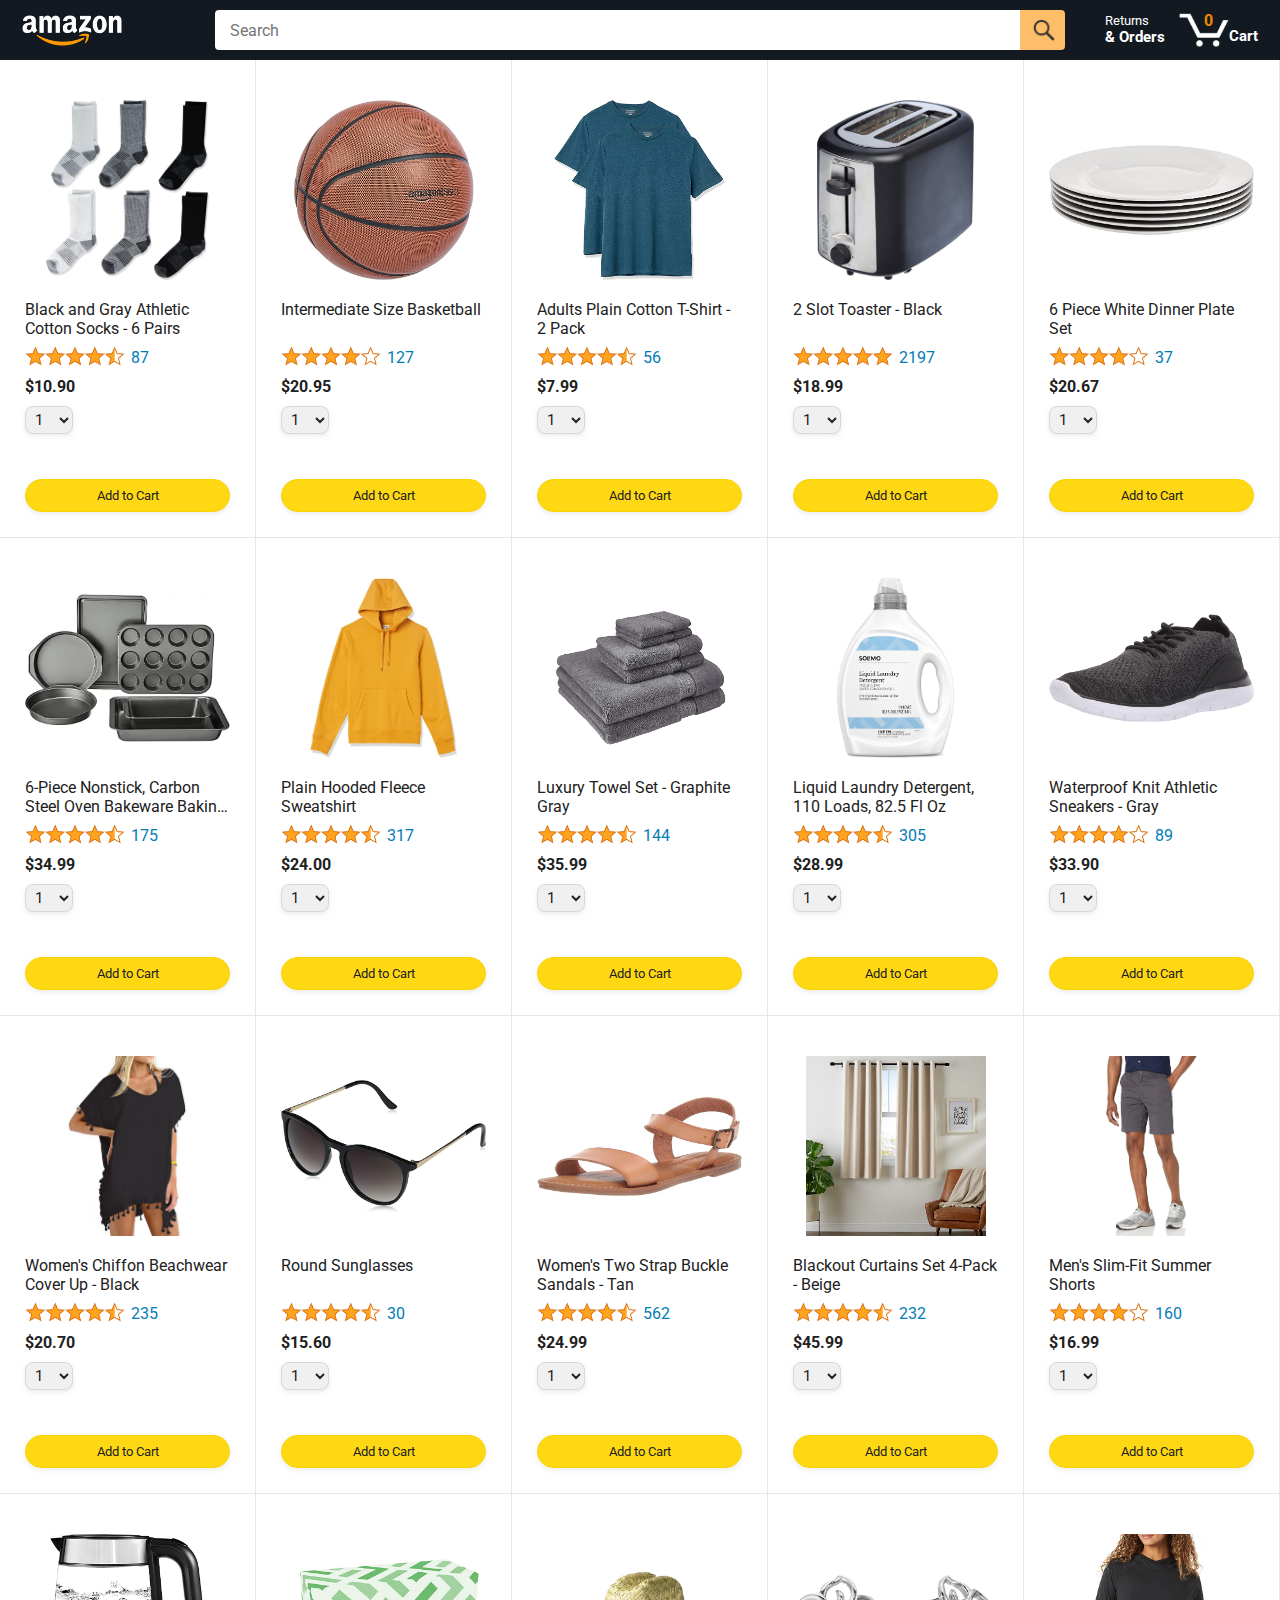
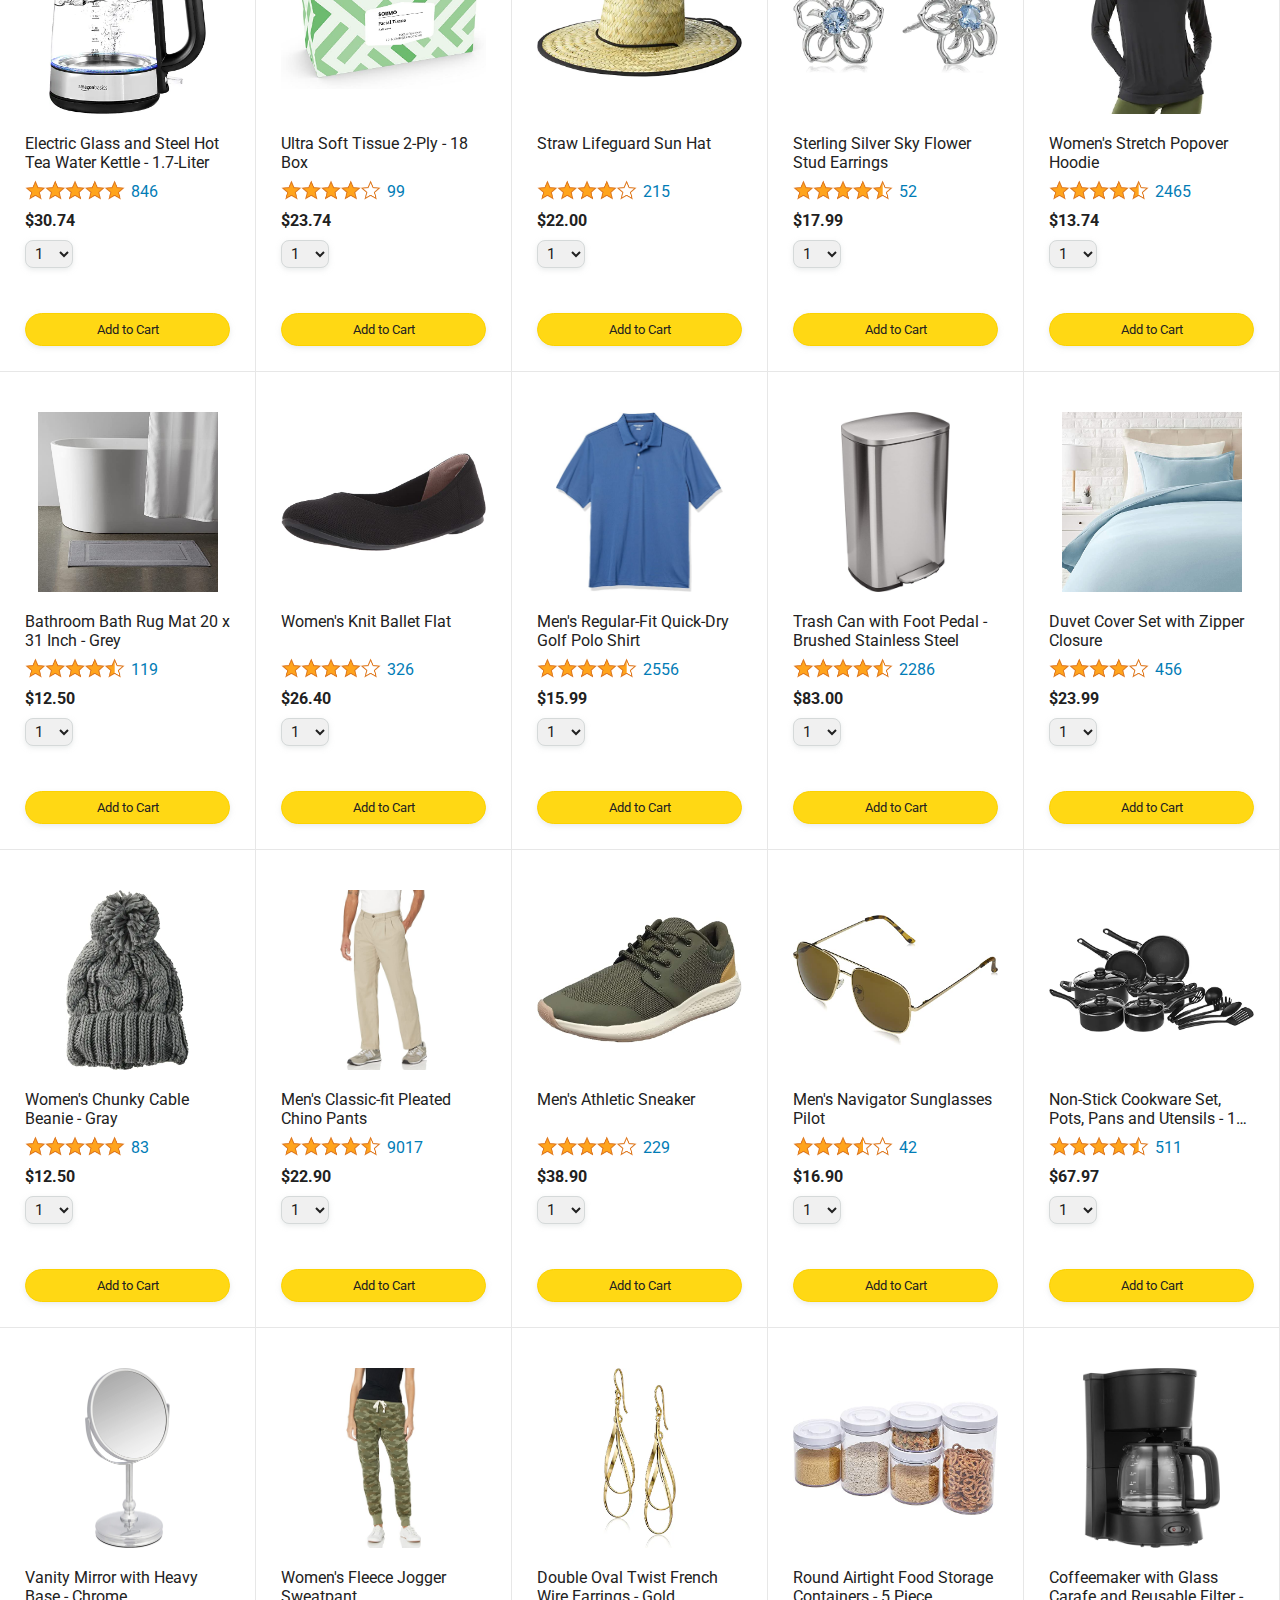
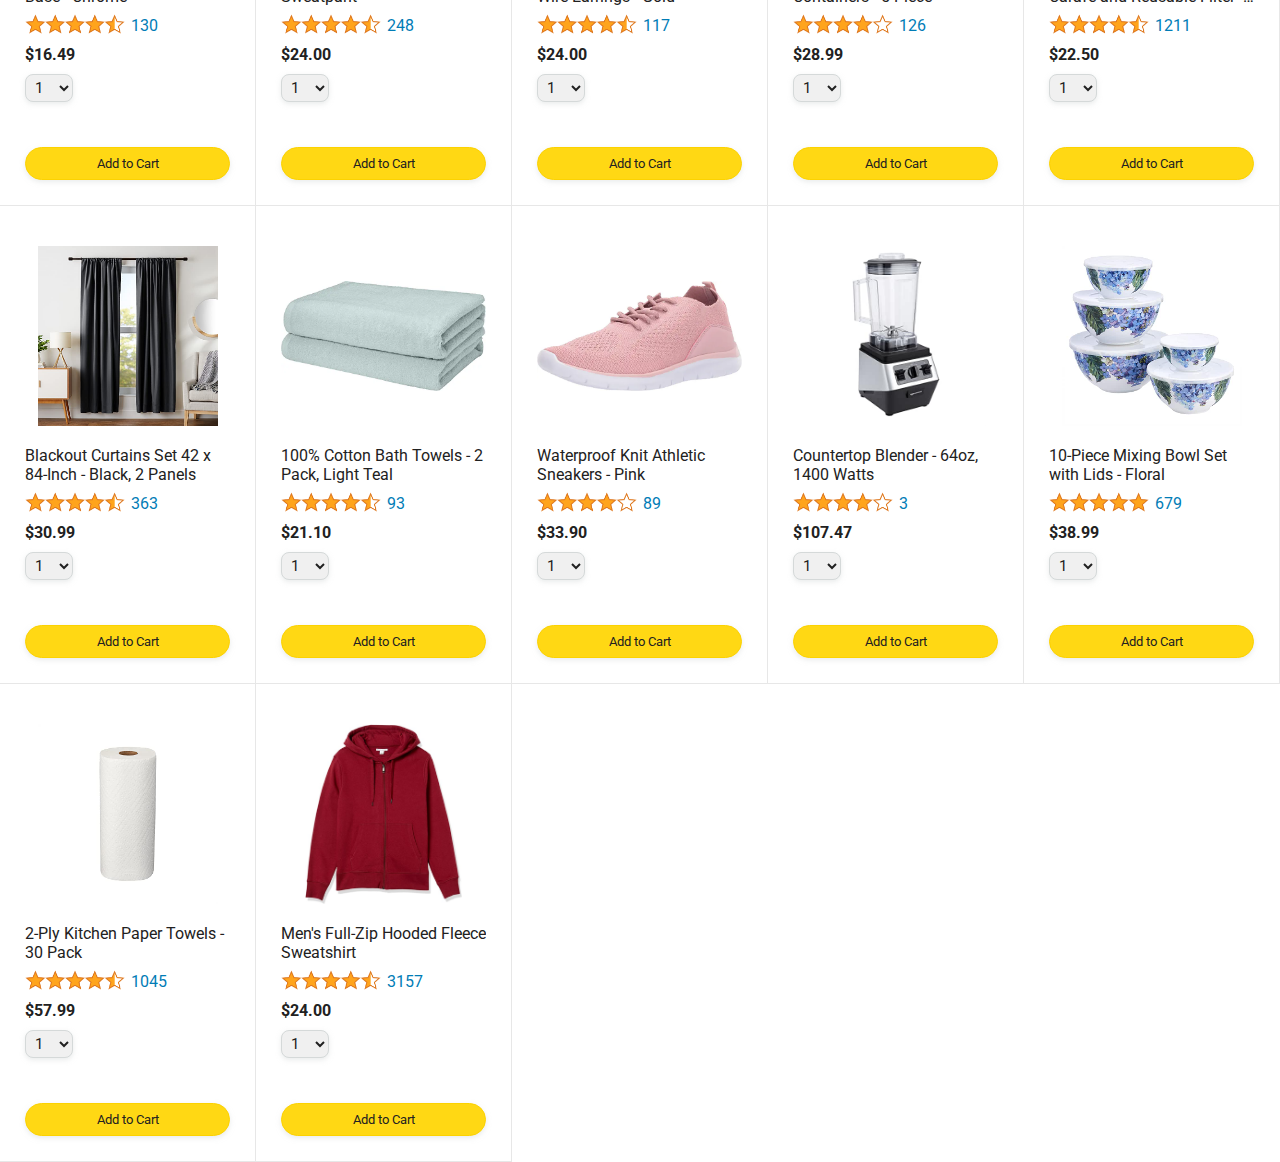
==== index.html @ 28f82f6f "initial commit - committing all files" ====
<!DOCTYPE html>
<html>
  <head>
    <title>Amazon Project</title>

    <!-- This code is needed for responsive design to work.
      (Responsive design = make the website look good on
      smaller screen sizes like a phone or a tablet). -->
    <meta name="viewport" content="width=device-width, initial-scale=1">

    <!-- Load a font called Roboto from Google Fonts. -->
    <link rel="preconnect" href="https://fonts.googleapis.com">
    <link rel="preconnect" href="https://fonts.gstatic.com" crossorigin>
    <link href="https://fonts.googleapis.com/css2?family=Roboto:wght@400;500;700&display=swap" rel="stylesheet">

    <!-- Here are the CSS files for this page. -->
    <link rel="stylesheet" href="styles/shared/general.css">
    <link rel="stylesheet" href="styles/shared/amazon-header.css">
    <link rel="stylesheet" href="styles/pages/amazon.css">

    <!-- Here are the JavaScript files for this page. -->
    <script src="data/cart.js" defer></script>
    <script src="data/products.js" defer></script>
    <script src="scripts/index.js" defer></script>
  </head>
  <body>
    <header>
      <div class="header-left-section">
        <a href="index.html" class="header-link">
          <img class="amazon-logo"
            src="images/amazon-logo-white.png">
          <img class="amazon-mobile-logo"
            src="images/amazon-mobile-logo-white.png">
        </a>
      </div>

      <div class="header-middle-section">
        <input class="search-bar" type="text" placeholder="Search">

        <button class="search-button">
          <img class="search-icon" src="images/icons/search-icon.png">
        </button>
      </div>

      <div class="header-right-section">
        <a class="orders-link header-link" href="orders.html">
          <span class="returns-text">Returns</span>
          <span class="orders-text">& Orders</span>
        </a>

        <a class="cart-link header-link" href="checkout.html">
          <img class="cart-icon" src="images/icons/cart-icon.png">
          <div class="cart-quantity">0</div>
          <div class="cart-text">Cart</div>
        </a>
      </div>
    </header>
    
    <main>
      <div class="products-grid"></div>
    </main>
  </body>
</html>
---- styles/shared/general.css ----
body {
  font-family: Roboto, Arial;
  color: rgb(33, 33, 33);
  margin: 0;
}

p {
  margin: 0;
}

button {
  cursor: pointer;
}

select {
  cursor: pointer;
}

input, select, button {
  font-family: Roboto, Arial;
}

.button-primary {
  color: rgb(33, 33, 33);
  background-color: rgb(255, 216, 20);
  border: 1px solid rgb(252, 210, 0);
  border-radius: 8px;
  cursor: pointer;
  box-shadow: 0 2px 5px rgba(213, 217, 217, 0.5);
}

.button-primary:hover {
  background-color: rgb(247, 202, 0);
  border: 1px solid rgb(242, 194, 0);
}

.button-primary:active {
  background: rgb(255, 216, 20);
  border-color: rgb(252, 210, 0);
  box-shadow: none;
}

.button-secondary {
  color: rgb(33, 33, 33);
  background: white;
  border: 1px solid rgb(213, 217, 217);
  border-radius: 8px;
  cursor: pointer;
  box-shadow: 0 2px 5px rgba(213, 217, 217, 0.5);
}

.button-secondary:hover {
  background-color: rgb(247, 250, 250);
}

.button-secondary:active {
  background-color: rgb(237, 253, 255);
  box-shadow: none;
}

.limit-text-to-2-lines {
  display: -webkit-box;
  -webkit-line-clamp: 2;
  -webkit-box-orient: vertical;
  overflow: hidden;
}

.link-primary {
  color: rgb(1, 124, 182);
  cursor: pointer;
}

.link-primary:hover {
  color: rgb(196, 80, 0);
}

/* Styles for dropdown selectors. */
select {
  color: rgb(33, 33, 33);
  background-color: rgb(240, 240, 240);
  border: 1px solid rgb(213, 217, 217);
  border-radius: 8px;
  padding: 3px 5px;
  font-size: 15px;
  cursor: pointer;
  box-shadow: 0 2px 5px rgba(213, 217, 217, 0.5);
}

select:focus,
input:focus {
  outline: 2px solid rgb(255, 153, 0);
}
---- styles/shared/amazon-header.css ----
header {
  background-color: rgb(19, 25, 33);
  color: white;
  padding-inline: 15px;
  display: flex;
  align-items: center;
  justify-content: space-between;

  position: fixed;
  top: 0;
  left: 0;
  right: 0;
  height: 60px;
}

.header-left-section {
  width: 180px;
}

@media (max-width: 800px) {
  .header-left-section {
    width: unset;
  }
}

.header-link {
  display: inline-block;
  padding: 6px;
  border-radius: 2px;
  cursor: pointer;
  text-decoration: none;
  border: 1px solid rgba(0, 0, 0, 0);
}

.header-link:hover {
  border: 1px solid white;
}

.amazon-logo {
  width: 100px;
  margin-top: 5px;
}

.amazon-mobile-logo {
  display: none;
}

@media (max-width: 575px) {
  .amazon-logo {
    display: none;
  }

  .amazon-mobile-logo {
    display: block;
    height: 35px;
    margin-top: 5px;
  }
}

.header-middle-section {
  flex: 1;
  max-width: 850px;
  margin-inline: 10px;
  display: flex;
}

.search-bar {
  flex: 1;
  width: 0;
  font-size: 16px;
  height: 38px;
  padding-left: 15px;
  border: none;
  border-top-left-radius: 4px;
  border-bottom-left-radius: 4px;
  border-top-right-radius: 0;
  border-bottom-right-radius: 0;
}

.search-button {
  background-color: rgb(254, 189, 105);
  border: none;
  width: 45px;
  height: 40px;
  border-top-right-radius: 4px;
  border-bottom-right-radius: 4px;
  flex-shrink: 0;
}

.search-icon {
  height: 22px;
  margin-left: 2px;
  margin-top: 3px;
}

.header-right-section {
  width: 180px;
  flex-shrink: 0;
  display: flex;
  justify-content: end;
}

.orders-link {
  color: white;
}

.returns-text {
  display: block;
  font-size: 13px;
}

.orders-text {
  display: block;
  font-size: 15px;
  font-weight: 700;
}

.cart-link {
  color: white;
  display: flex;
  align-items: center;
  position: relative;
}

.cart-icon {
  width: 50px;
}

.cart-text {
  margin-top: 12px;
  font-size: 15px;
  font-weight: 700;
}

.cart-quantity {
  color: rgb(240, 136, 4);
  font-size: 16px;
  font-weight: 700;
  position: absolute;
  top: 4px;
  left: 22px;
  width: 26px;
  text-align: center;
}
---- styles/pages/amazon.css ----
main {
  margin-top: 60px;
}

.products-grid {
  display: grid;
  grid-template-columns: repeat(8, 1fr);
}

@media (max-width: 2000px) {
  .products-grid {
    grid-template-columns: repeat(7, 1fr);
  }
}

@media (max-width: 1600px) {
  .products-grid {
    grid-template-columns: repeat(6, 1fr);
  }
}

@media (max-width: 1300px) {
  .products-grid {
    grid-template-columns: repeat(5, 1fr);
  }
}

@media (max-width: 1000px) {
  .products-grid {
    grid-template-columns: repeat(4, 1fr);
  }
}

@media (max-width: 800px) {
  .products-grid {
    grid-template-columns: repeat(3, 1fr);
  }
}

@media (max-width: 575px) {
  .products-grid {
    grid-template-columns: repeat(2, 1fr);
  }
}

@media (max-width: 450px) {
  .products-grid {
    grid-template-columns: 1fr;
  }
}

.product-container {
  padding: 25px;
  padding-top: 40px;
  border-right: 1px solid rgb(231, 231, 231);
  border-bottom: 1px solid rgb(231, 231, 231);

  display: flex;
  flex-direction: column;
}

.product-image-container {
  display: flex;
  justify-content: center;
  align-items: center;
  height: 180px;
  margin-bottom: 20px;
}

.product-image {
  max-width: 100%;
  max-height: 100%;
}

.product-name {
  height: 40px;
  margin-bottom: 5px;
}

.product-rating-container {
  display: flex;
  align-items: center;
  margin-bottom: 10px;
}

.product-rating-stars {
  width: 100px;
  margin-right: 6px;
}

.product-rating-count {
  color: rgb(1, 124, 182);
  cursor: pointer;
  margin-top: 3px;
}

.product-price {
  font-weight: 700;
  margin-bottom: 10px;
}

.product-quantity-container {
  margin-bottom: 17px;
}

.product-spacer {
  flex: 1;
}

.added-to-cart {
  color: rgb(6, 125, 98);
  font-size: 16px;

  display: flex;
  align-items: center;
  margin-bottom: 8px;

  /* At first, the "Added to cart" message will
     be invisible. Use JavaScript to change the
     opacity and make it visible. */
  opacity: 0;
}

.added-to-cart img {
  height: 20px;
  margin-right: 5px;
}

.add-to-cart-button {
  width: 100%;
  padding: 8px;
  border-radius: 50px;
}
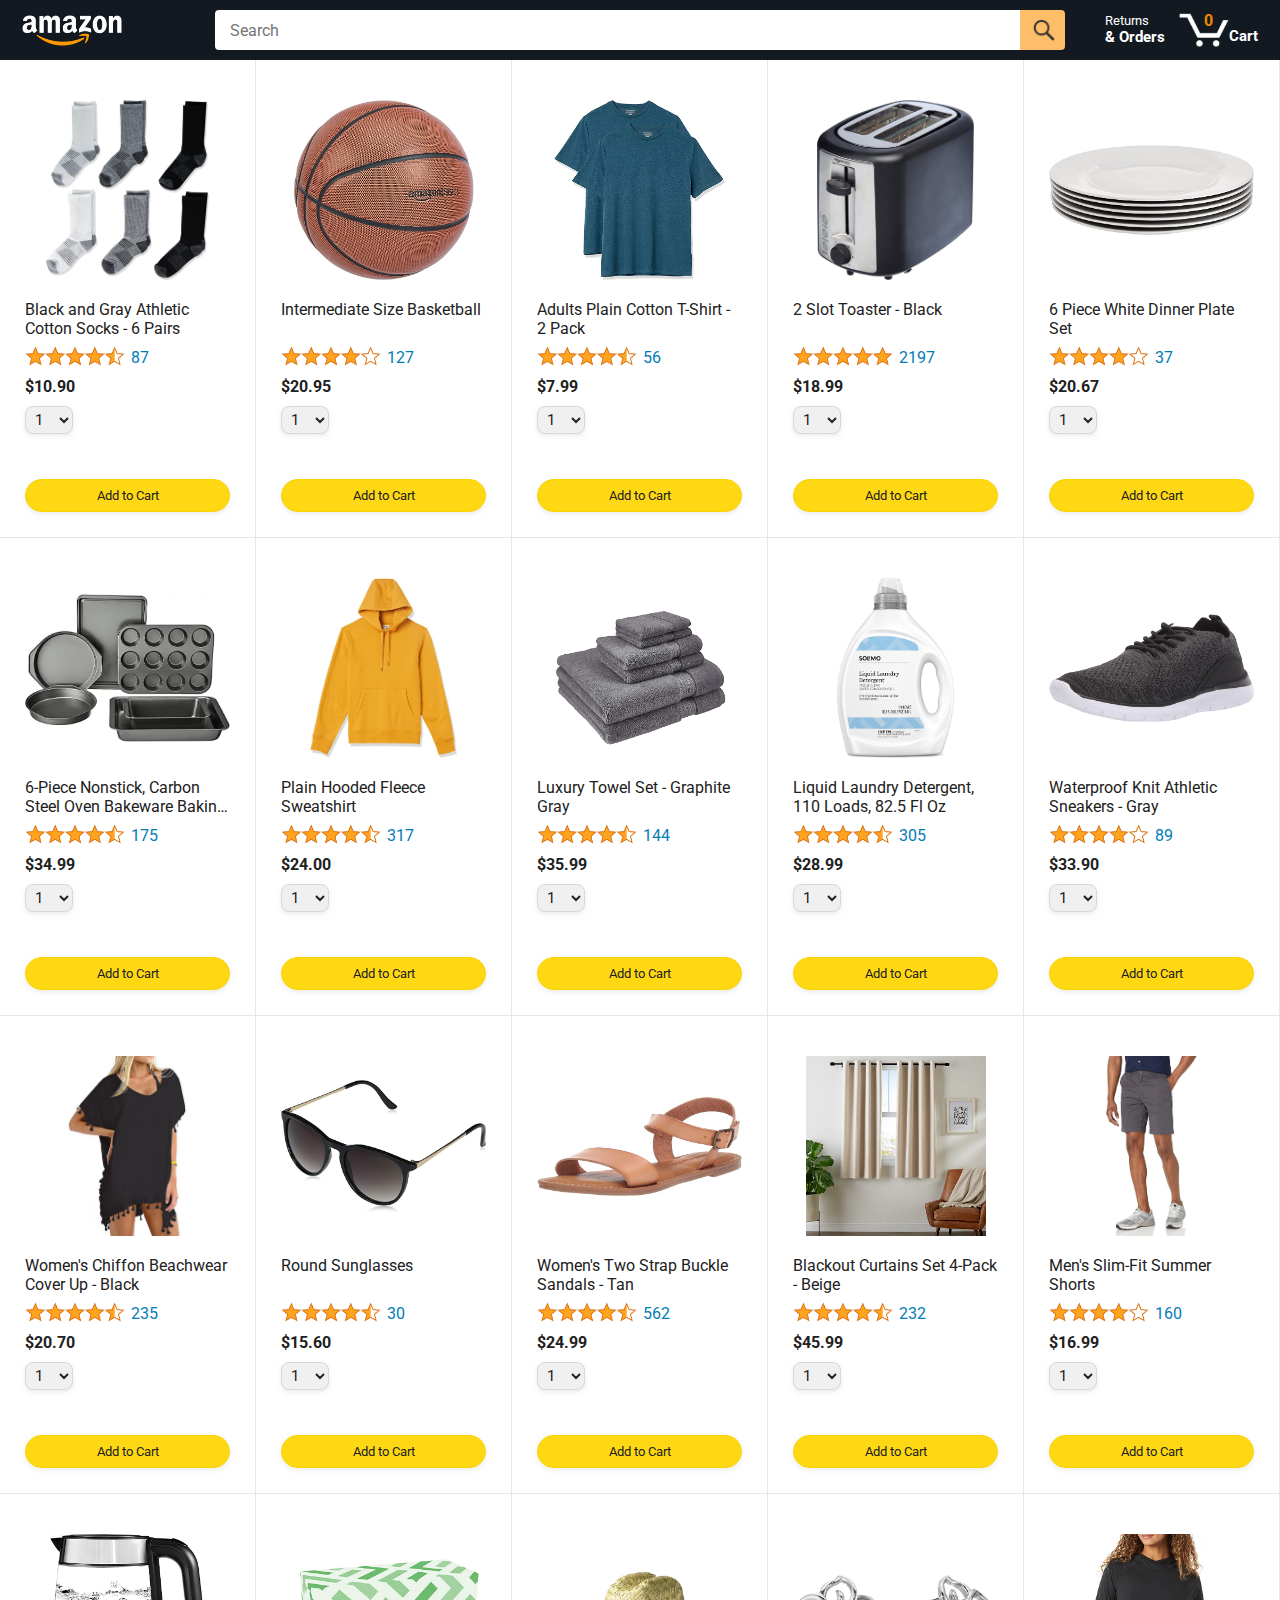
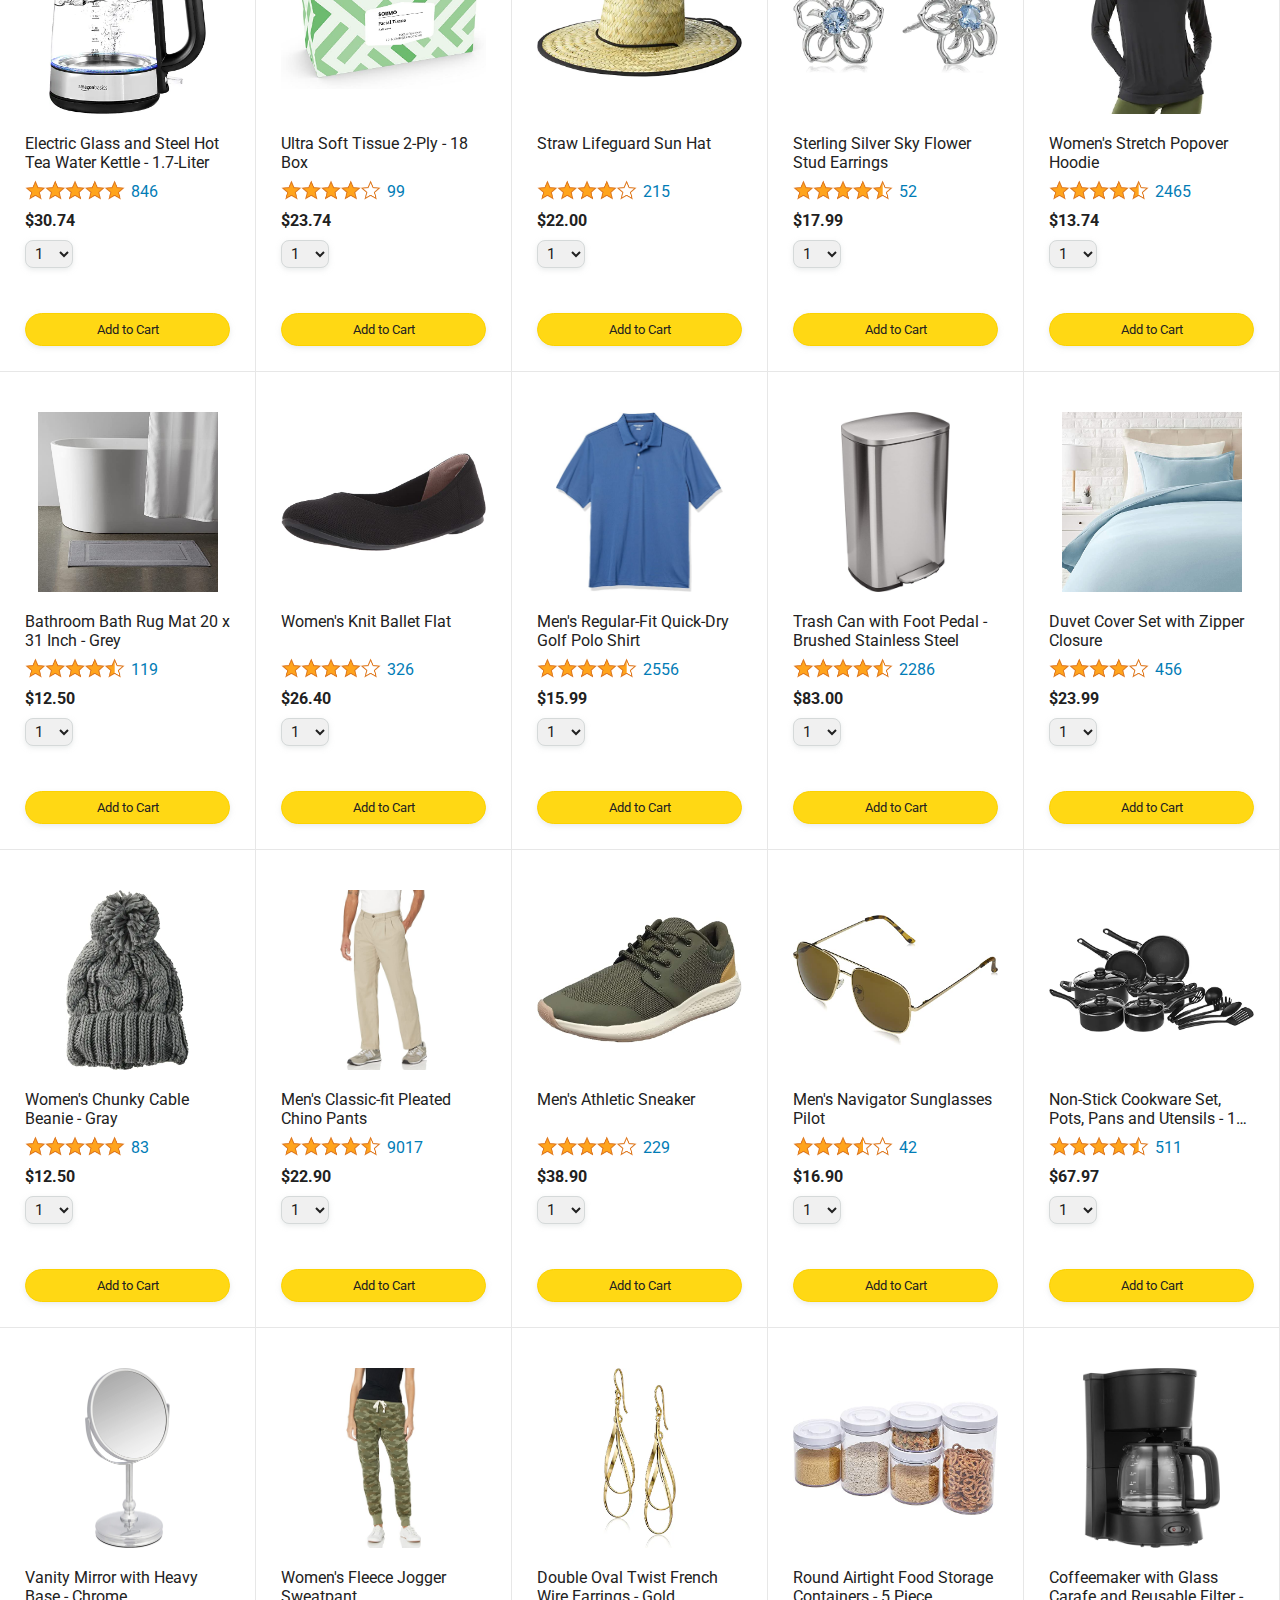
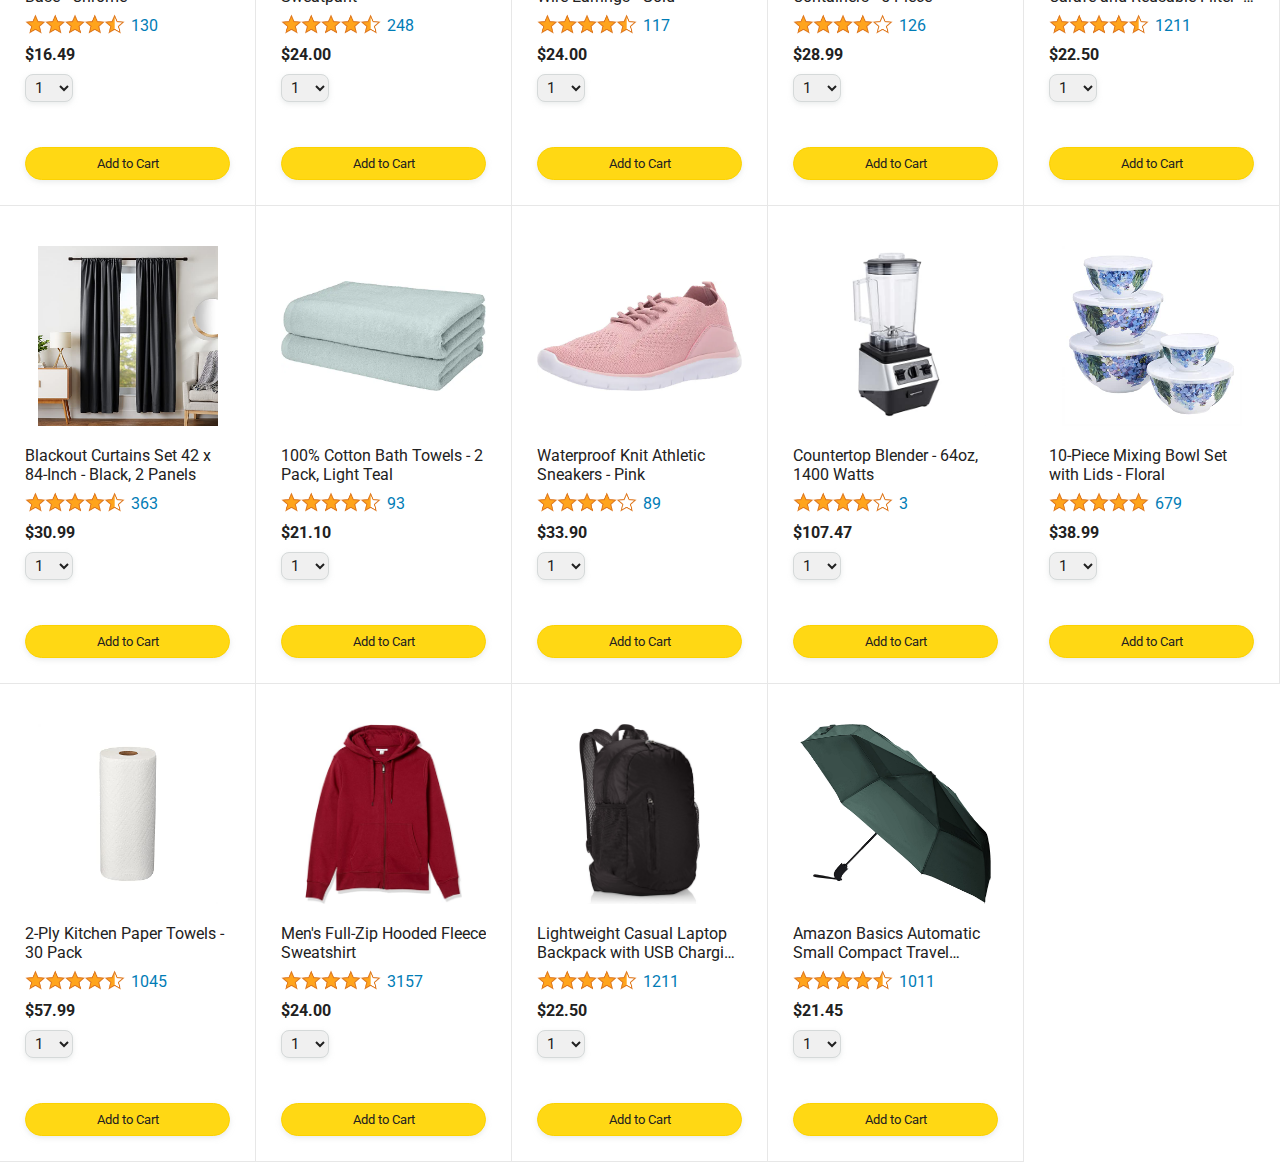
==== commit 241a06d2: "imported the cart and products variables" ====
--- a/index.html
+++ b/index.html
@@ -19,9 +19,7 @@
     <link rel="stylesheet" href="styles/pages/amazon.css">
 
     <!-- Here are the JavaScript files for this page. -->
-    <script src="data/cart.js" defer></script>
-    <script src="data/products.js" defer></script>
-    <script src="scripts/index.js" defer></script>
+    <script type="module" src="scripts/index.js" defer></script>
   </head>
   <body>
     <header>
--- a/styles/pages/amazon.css
+++ b/styles/pages/amazon.css
@@ -115,10 +115,8 @@
   align-items: center;
   margin-bottom: 8px;
 
-  /* At first, the "Added to cart" message will
-     be invisible. Use JavaScript to change the
-     opacity and make it visible. */
   opacity: 0;
+  transition: all .3s ease;
 }
 
 .added-to-cart img {
